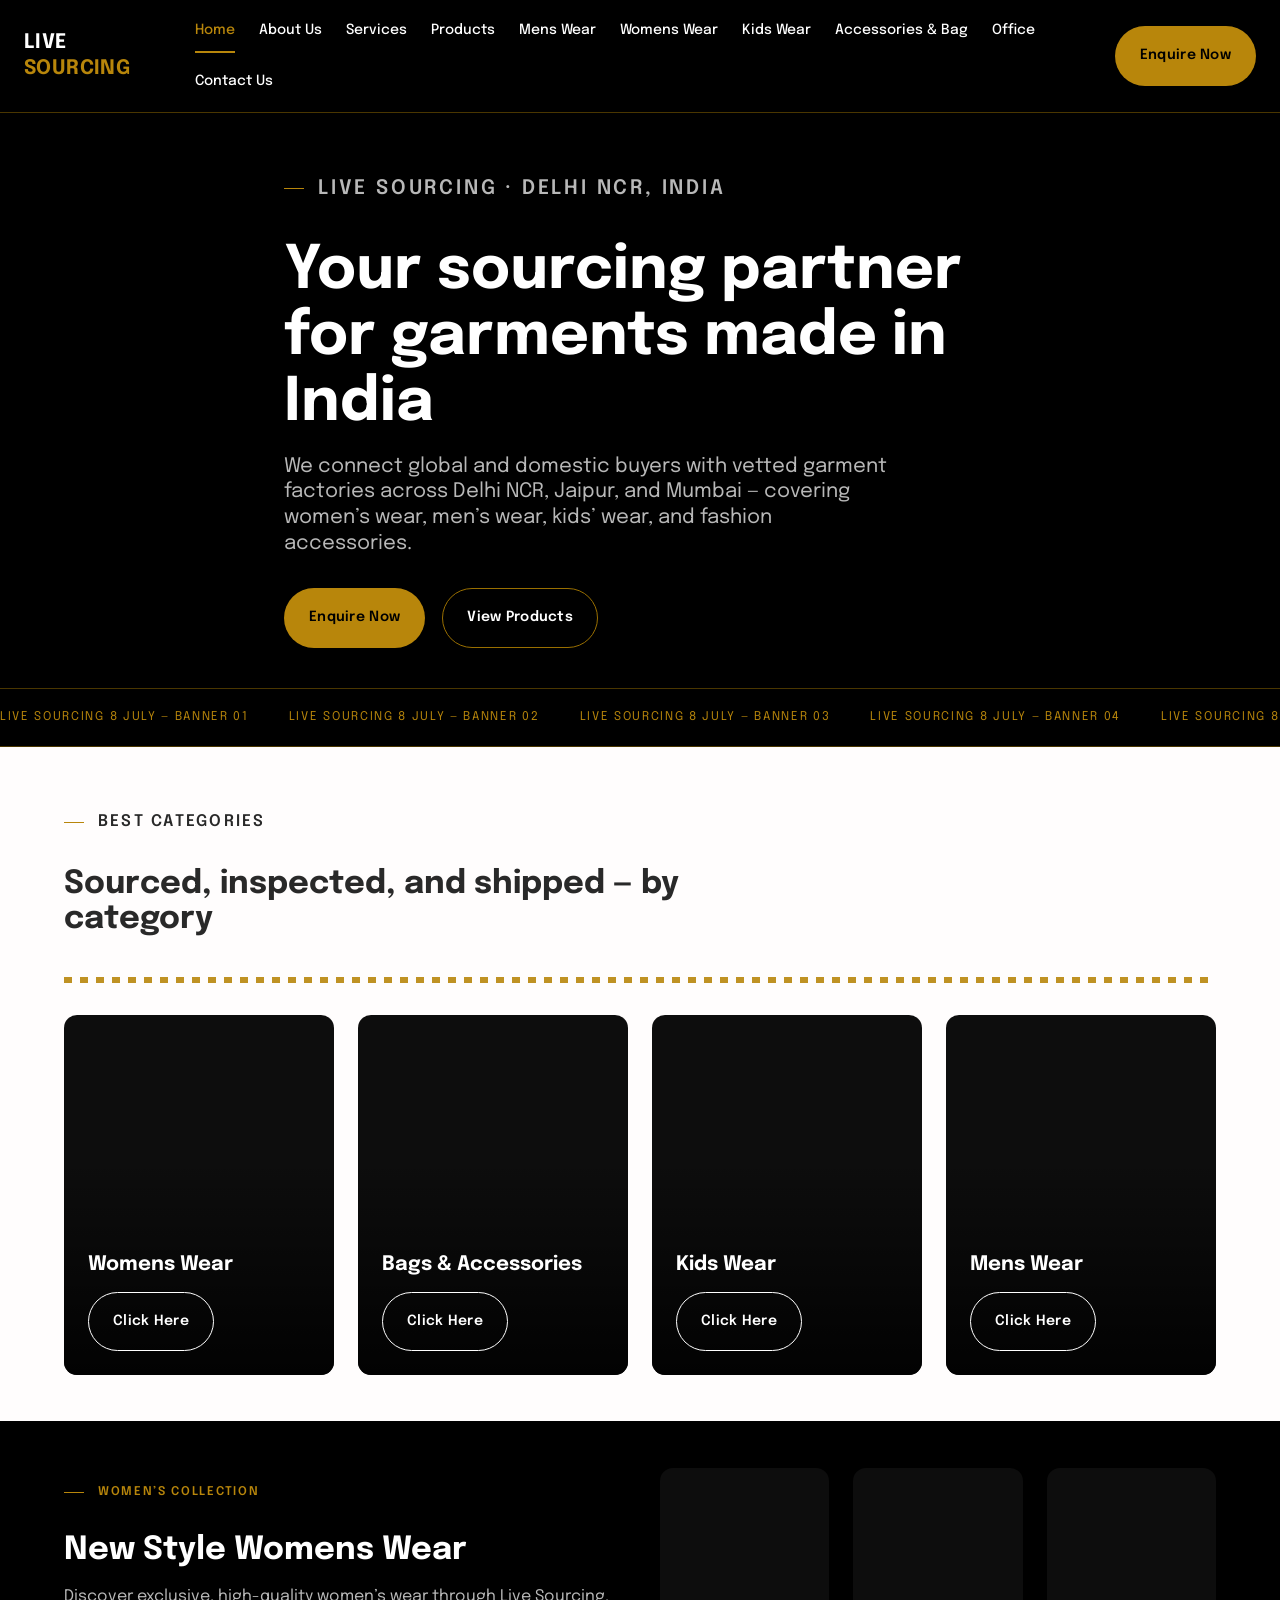
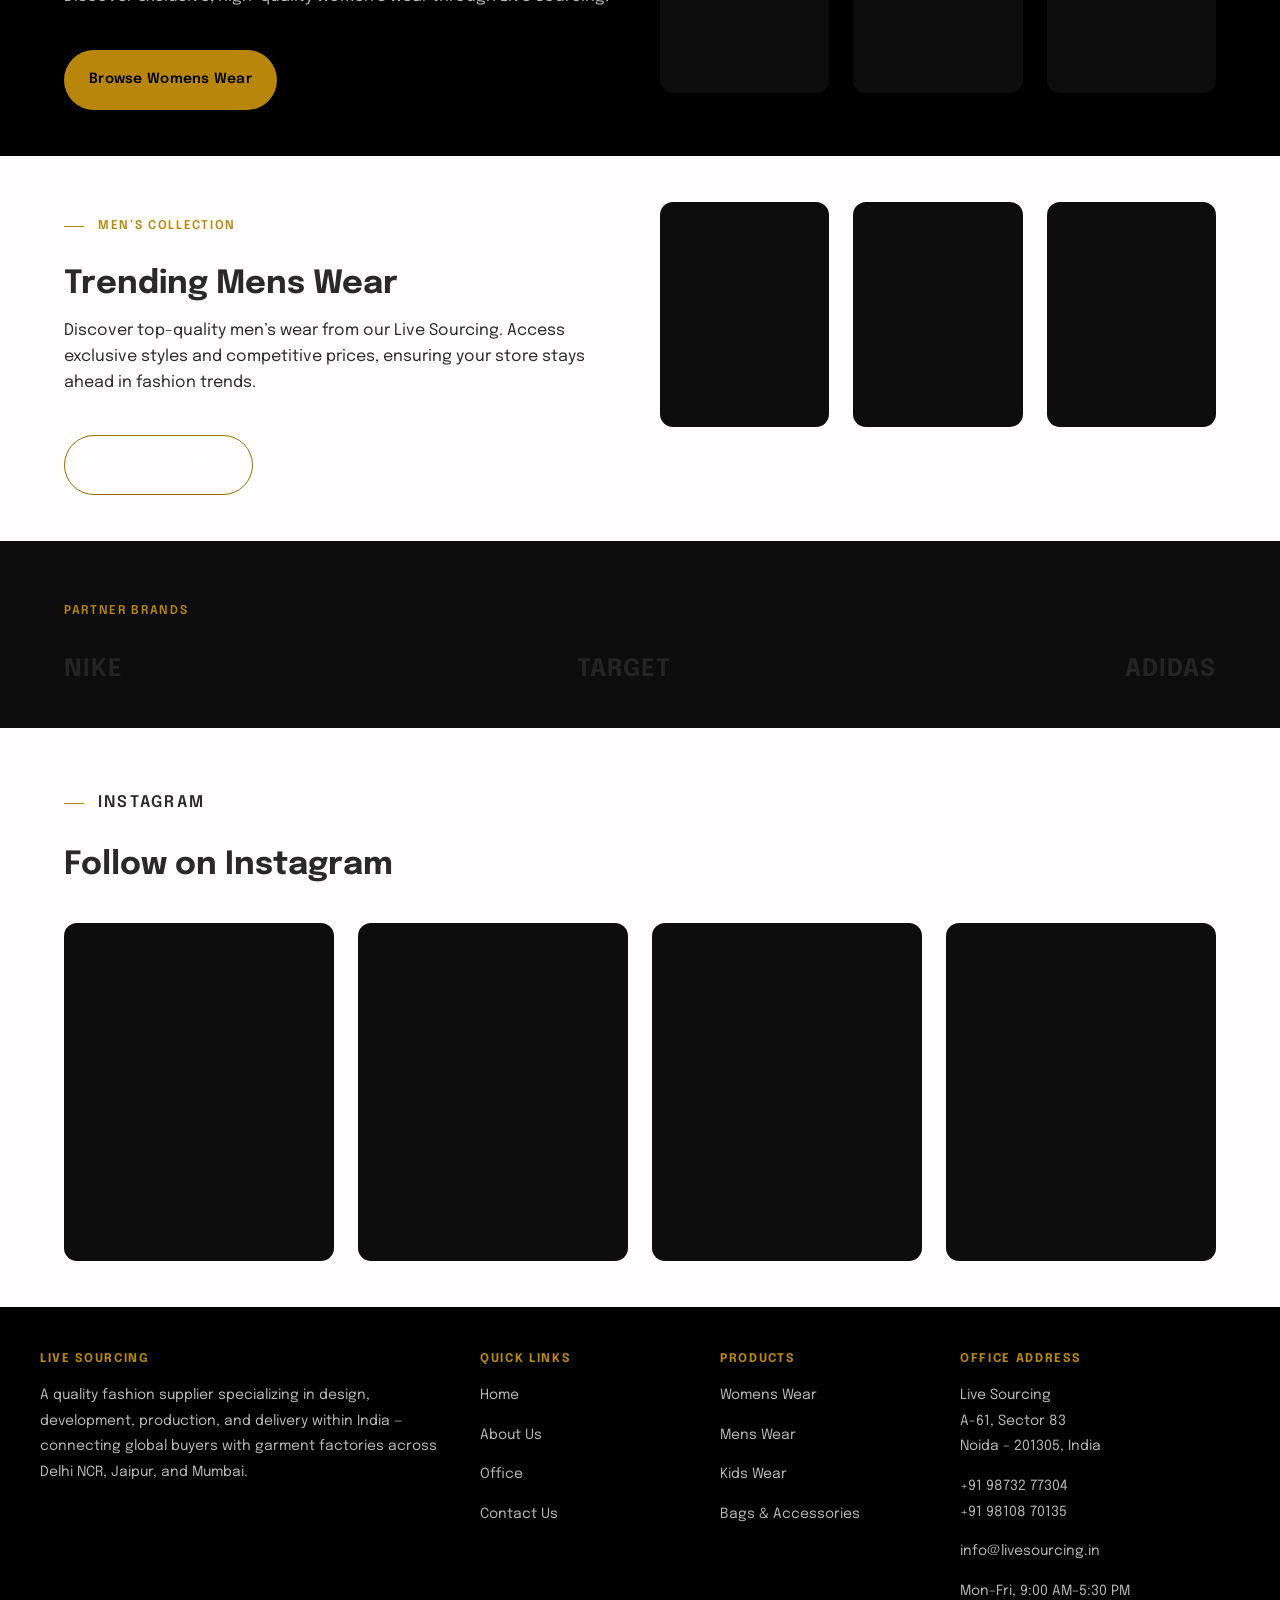
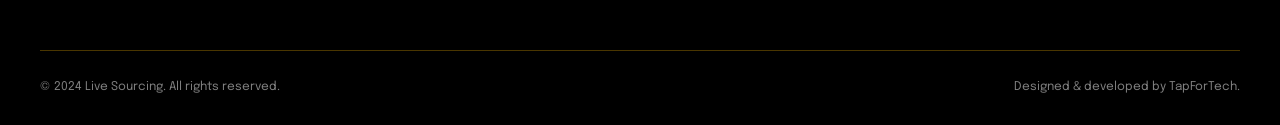
==== index.html @ c522961b "Add files via upload" ====
<!DOCTYPE html>
<html lang="en">
<head>
<meta charset="UTF-8">
<meta name="viewport" content="width=device-width, initial-scale=1.0">
<title>Home | Live Sourcing</title>
<meta name="description" content="Live Sourcing is a Delhi NCR-based garment and fashion accessories supplier offering end-to-end sourcing, manufacturing, and quality inspection across India.">
<link rel="preconnect" href="https://fonts.googleapis.com">
<link href="https://fonts.googleapis.com/css2?family=Epilogue:wght@400;500;600;700&display=swap" rel="stylesheet">
<link rel="stylesheet" href="styles.css">
</head>
<body>
  <a class="skip-link" href="#main">Skip to content</a>
  <header class="site-header">
    <div class="site-header__bar">
      <a class="brand" href="index.html">LIVE<span> SOURCING</span></a>
      <button class="nav-toggle" type="button" aria-expanded="false" aria-controls="primary-nav">Menu ☰</button>
      <nav class="primary-nav" id="primary-nav" aria-label="Primary">
        <ul class="primary-nav__list">
          <li><a class="primary-nav__link" href="index.html" aria-current="page">Home</a></li>
          <li><a class="primary-nav__link" href="about.html">About Us</a></li>
          <li><a class="primary-nav__link" href="services.html">Services</a></li>
          <li><a class="primary-nav__link" href="products.html">Products</a></li>
          <li><a class="primary-nav__link" href="mens.html">Mens Wear</a></li>
          <li><a class="primary-nav__link" href="womens.html">Womens Wear</a></li>
          <li><a class="primary-nav__link" href="kids.html">Kids Wear</a></li>
          <li><a class="primary-nav__link" href="accessories.html">Accessories &amp; Bag</a></li>
          <li><a class="primary-nav__link" href="office.html">Office</a></li>
          <li><a class="primary-nav__link" href="contact.html">Contact Us</a></li>
        </ul>
      </nav>
      <a class="btn btn--primary header-cta" href="contact.html">Enquire Now</a>
    </div>
  </header>

<main id="main">

  <section class="hero">
    <div class="container hero__inner">
      <p class="eyebrow">Live Sourcing &middot; Delhi NCR, India</p>
      <h1>Your sourcing partner for garments made in India</h1>
      <p>We connect global and domestic buyers with vetted garment factories across Delhi&nbsp;NCR, Jaipur, and Mumbai &mdash; covering women&rsquo;s wear, men&rsquo;s wear, kids&rsquo; wear, and fashion accessories.</p>
      <div class="hero__actions">
        <a class="btn btn--primary" href="contact.html">Enquire Now</a>
        <a class="btn btn--secondary" href="products.html">View Products</a>
      </div>
    </div>
    <div class="hero__ticker" aria-hidden="true">
      <div class="hero__ticker-track">
        <span>Live Sourcing 8 July &mdash; Banner 01</span>
        <span>Live Sourcing 8 July &mdash; Banner 02</span>
        <span>Live Sourcing 8 July &mdash; Banner 03</span>
        <span>Live Sourcing 8 July &mdash; Banner 04</span>
        <span>Live Sourcing 8 July &mdash; Banner 05</span>
        <span>Live Sourcing &mdash; Banner 06</span>
        <span>Live Sourcing &mdash; Banner 07</span>
        <span>Live Sourcing 8 July &mdash; Banner 01</span>
        <span>Live Sourcing 8 July &mdash; Banner 02</span>
        <span>Live Sourcing 8 July &mdash; Banner 03</span>
      </div>
    </div>
  </section>

  <section class="section">
    <div class="container">
      <div class="section-head">
        <p class="eyebrow">Best Categories</p>
        <h2>Sourced, inspected, and shipped &mdash; by category</h2>
      </div>
      <div class="selvage" aria-hidden="true"></div>
      <div class="grid" style="margin-top: var(--space-5);">
        <div class="tile"><div class="tile__content"><h3>Womens Wear</h3><a class="btn btn--secondary" style="border-color:var(--color-border-strong);color:var(--color-text-primary);" href="womens.html">Click Here</a></div></div>
        <div class="tile"><div class="tile__content"><h3>Bags &amp; Accessories</h3><a class="btn btn--secondary" style="border-color:var(--color-border-strong);color:var(--color-text-primary);" href="accessories.html">Click Here</a></div></div>
        <div class="tile"><div class="tile__content"><h3>Kids Wear</h3><a class="btn btn--secondary" style="border-color:var(--color-border-strong);color:var(--color-text-primary);" href="kids.html">Click Here</a></div></div>
        <div class="tile"><div class="tile__content"><h3>Mens Wear</h3><a class="btn btn--secondary" style="border-color:var(--color-border-strong);color:var(--color-text-primary);" href="mens.html">Click Here</a></div></div>
      </div>
    </div>
  </section>

  <section class="section section--dark">
    <div class="container">
      <div class="grid--2" style="display:grid;gap:var(--space-6);">
        <div>
          <p class="eyebrow">Women&rsquo;s Collection</p>
          <h2 style="font-size:var(--font-size-2xl);margin-top:var(--space-2);">New Style Womens Wear</h2>
          <p style="margin-top:var(--space-2);color:rgba(255,255,255,0.72);">Discover exclusive, high-quality women&rsquo;s wear through Live Sourcing.</p>
          <a class="btn btn--primary" style="margin-top:var(--space-4);" href="womens.html">Browse Womens Wear</a>
        </div>
        <div class="grid grid--3" style="grid-template-columns:repeat(3,1fr);">
          <div class="card__media" style="aspect-ratio:3/4;border-radius:var(--radius-xs);"></div>
          <div class="card__media" style="aspect-ratio:3/4;border-radius:var(--radius-xs);"></div>
          <div class="card__media" style="aspect-ratio:3/4;border-radius:var(--radius-xs);"></div>
        </div>
      </div>
    </div>
  </section>

  <section class="section">
    <div class="container">
      <div class="grid--2" style="display:grid;gap:var(--space-6);">
        <div class="grid grid--3" style="grid-template-columns:repeat(3,1fr);order:2;">
          <div class="card__media" style="aspect-ratio:3/4;border-radius:var(--radius-xs);background:var(--color-surface-sunken);"></div>
          <div class="card__media" style="aspect-ratio:3/4;border-radius:var(--radius-xs);background:var(--color-surface-sunken);"></div>
          <div class="card__media" style="aspect-ratio:3/4;border-radius:var(--radius-xs);background:var(--color-surface-sunken);"></div>
        </div>
        <div style="order:1;">
          <p class="eyebrow">Men&rsquo;s Collection</p>
          <h2 style="font-size:var(--font-size-2xl);margin-top:var(--space-2);">Trending Mens Wear</h2>
          <p style="margin-top:var(--space-2);color:var(--color-text-secondary);">Discover top-quality men&rsquo;s wear from our Live Sourcing. Access exclusive styles and competitive prices, ensuring your store stays ahead in fashion trends.</p>
          <a class="btn btn--secondary" style="margin-top:var(--space-4);" href="mens.html">Browse Mens Wear</a>
        </div>
      </div>
    </div>
  </section>

  <section class="section section--sunken">
    <div class="container">
      <p class="eyebrow" style="margin-bottom:var(--space-5);display:block;">Partner Brands</p>
      <div class="logo-strip">
        <span>NIKE</span>
        <span>TARGET</span>
        <span>ADIDAS</span>
      </div>
    </div>
  </section>

  <section class="section">
    <div class="container">
      <div class="section-head">
        <p class="eyebrow">Instagram</p>
        <h2>Follow on Instagram</h2>
      </div>
      <div class="grid">
        <div class="card__media" style="border-radius:var(--radius-xs);"></div>
        <div class="card__media" style="border-radius:var(--radius-xs);"></div>
        <div class="card__media" style="border-radius:var(--radius-xs);"></div>
        <div class="card__media" style="border-radius:var(--radius-xs);"></div>
      </div>
    </div>
  </section>

</main>
  <footer class="site-footer">
    <div class="container footer-grid">
      <div>
        <h4>Live Sourcing</h4>
        <p>A quality fashion supplier specializing in design, development, production, and delivery within India — connecting global buyers with garment factories across Delhi&nbsp;NCR, Jaipur, and Mumbai.</p>
      </div>
      <div>
        <h4>Quick Links</h4>
        <ul>
          <li><a href="index.html">Home</a></li>
          <li><a href="about.html">About Us</a></li>
          <li><a href="office.html">Office</a></li>
          <li><a href="contact.html">Contact Us</a></li>
        </ul>
      </div>
      <div>
        <h4>Products</h4>
        <ul>
          <li><a href="womens.html">Womens Wear</a></li>
          <li><a href="mens.html">Mens Wear</a></li>
          <li><a href="kids.html">Kids Wear</a></li>
          <li><a href="accessories.html">Bags &amp; Accessories</a></li>
        </ul>
      </div>
      <div>
        <h4>Office Address</h4>
        <p>Live Sourcing<br>A-61, Sector 83<br>Noida &ndash; 201305, India</p>
        <p><a href="tel:+919873277304">+91 98732 77304</a><br><a href="tel:+919810870135">+91 98108 70135</a></p>
        <p><a href="mailto:info@livesourcing.in">info@livesourcing.in</a></p>
        <p>Mon&ndash;Fri, 9:00 AM&ndash;5:30 PM</p>
      </div>
    </div>
    <div class="container footer-bottom">
      <span>&copy; 2024 Live Sourcing. All rights reserved.</span>
      <span>Designed &amp; developed by TapForTech.</span>
    </div>
  </footer>

<script src="script.js"></script>
</body>
</html>
---- styles.css ----
/* ==========================================================================
   LIVE SOURCING — Design Tokens
   Source: DESIGN.md — semantic tokens only, no raw hex in component rules
   ========================================================================== */
:root {
  /* --- Color: base tokens from DESIGN.md --- */
  --color-border-default: #996f00;
  --color-text-secondary: #292929;
  --color-border-strong: #ffffff;
  --color-text-inverse: #b8860b;
  --color-surface-base: #000000;
  --color-surface-raised: #fffdfd;

  /* --- Color: derived tokens (extended for full UI, same palette family) --- */
  --color-text-primary: #ffffff;         /* body text on dark surfaces */
  --color-text-on-raised: var(--color-text-secondary);
  --color-text-accent: var(--color-text-inverse); /* gold accent text */
  --color-surface-sunken: #0d0d0d;       /* recessed panels on black */
  --color-surface-overlay: rgba(0, 0, 0, 0.72);
  --color-border-muted: #4a3600;         /* low-emphasis gold-brown border */
  --color-focus-ring: var(--color-border-strong);
  --color-state-error: #ff6b5e;
  --color-state-error-surface: #2a0f0c;
  --color-state-disabled-text: #7a7a7a;
  --color-state-disabled-surface: #1c1c1c;

  /* --- Typography --- */
  --font-family-primary: "Epilogue", sans-serif;
  --font-size-xs: 12px;
  --font-size-sm: 14px;
  --font-size-md: 16px;
  --font-size-lg: 20px;
  --font-size-xl: 24px;
  --font-size-2xl: 32px;
  --font-size-3xl: 48px;
  --font-size-4xl: 60px;
  --font-weight-base: 400;
  --font-weight-medium: 500;
  --font-weight-semibold: 600;
  --font-weight-bold: 700;
  --line-height-base: 25.6px;
  --line-height-tight: 1.1;
  --letter-spacing-label: 0.14em;

  /* --- Spacing --- */
  --space-1: 14px;
  --space-2: 16px;
  --space-3: 17.2px;
  --space-4: 24px;
  --space-5: 32px;
  --space-6: 40px;
  --space-7: 46.08px;

  /* --- Radius / shadow / motion --- */
  --radius-xs: 13px;
  --radius-sm: 26px;
  --radius-md: 60px;
  --shadow-raised: 0 12px 32px rgba(0, 0, 0, 0.35);
  --motion-instant: 150ms;
  --motion-fast: 200ms;
  --motion-normal: 300ms;
  --motion-ease: cubic-bezier(0.4, 0, 0.2, 1);

  --container-max: 1200px;
}

/* ==========================================================================
   Base / Reset
   ========================================================================== */
*, *::before, *::after { box-sizing: border-box; }
html { scroll-behavior: smooth; }

body {
  margin: 0;
  font-family: var(--font-family-primary);
  font-size: var(--font-size-md);
  font-weight: var(--font-weight-base);
  line-height: var(--line-height-base);
  color: var(--color-text-on-raised);
  background: var(--color-surface-raised);
  -webkit-font-smoothing: antialiased;
}

img { max-width: 100%; display: block; }
a { color: inherit; text-decoration: none; }
ul { margin: 0; padding: 0; list-style: none; }
h1, h2, h3, h4 { margin: 0; line-height: var(--line-height-tight); font-weight: var(--font-weight-bold); }

/* Visible focus indicator — required, never suppressed */
a:focus-visible,
button:focus-visible,
input:focus-visible,
textarea:focus-visible,
select:focus-visible,
[tabindex]:focus-visible {
  outline: 3px solid var(--color-focus-ring);
  outline-offset: 3px;
  border-radius: var(--radius-xs);
}

.container {
  max-width: var(--container-max);
  margin: 0 auto;
  padding: 0 var(--space-4);
}

.visually-hidden {
  position: absolute;
  width: 1px; height: 1px;
  overflow: hidden;
  clip: rect(0 0 0 0);
  white-space: nowrap;
}

.skip-link {
  position: absolute;
  left: var(--space-2);
  top: -60px;
  background: var(--color-text-accent);
  color: var(--color-surface-base);
  padding: var(--space-2) var(--space-4);
  border-radius: var(--radius-xs);
  font-weight: var(--font-weight-semibold);
  z-index: 100;
  transition: top var(--motion-fast) var(--motion-ease);
}
.skip-link:focus { top: var(--space-2); }

/* Eyebrow / label — encodes "section kind", not decoration */
.eyebrow {
  display: inline-flex;
  align-items: center;
  gap: var(--space-1);
  font-size: var(--font-size-xs);
  font-weight: var(--font-weight-semibold);
  letter-spacing: var(--letter-spacing-label);
  text-transform: uppercase;
  color: var(--color-text-accent);
}
.eyebrow::before {
  content: "";
  width: 20px;
  height: 1px;
  background: var(--color-text-accent);
}

/* Selvage rule — signature motif: the finished double-line edge of woven
   fabric, used as a section divider throughout the site */
.selvage {
  height: 6px;
  background:
    repeating-linear-gradient(
      90deg,
      var(--color-text-accent) 0 8px,
      transparent 8px 16px
    );
  opacity: 0.9;
}
.selvage--muted {
  background:
    repeating-linear-gradient(
      90deg,
      var(--color-border-muted) 0 8px,
      transparent 8px 16px
    );
}

/* ==========================================================================
   Header / Navigation
   ========================================================================== */
.site-header {
  position: sticky;
  top: 0;
  z-index: 50;
  background: var(--color-surface-base);
  border-bottom: 1px solid var(--color-border-muted);
}
.site-header__bar {
  display: flex;
  align-items: center;
  justify-content: space-between;
  gap: var(--space-4);
  padding: var(--space-3) var(--space-4);
}
.brand {
  font-size: var(--font-size-lg);
  font-weight: var(--font-weight-bold);
  color: var(--color-text-primary);
  letter-spacing: 0.02em;
}
.brand span { color: var(--color-text-accent); }

.nav-toggle {
  display: none;
  background: transparent;
  border: 1px solid var(--color-border-muted);
  border-radius: var(--radius-xs);
  color: var(--color-text-primary);
  padding: var(--space-1) var(--space-2);
  font-size: var(--font-size-md);
  cursor: pointer;
}
.nav-toggle:hover { border-color: var(--color-text-accent); }

.primary-nav__list {
  display: flex;
  align-items: center;
  gap: var(--space-4);
  flex-wrap: wrap;
}
.primary-nav__link {
  font-size: var(--font-size-sm);
  font-weight: var(--font-weight-medium);
  color: var(--color-text-primary);
  padding: var(--space-1) 0;
  border-bottom: 2px solid transparent;
  transition: color var(--motion-fast) var(--motion-ease),
              border-color var(--motion-fast) var(--motion-ease);
}
.primary-nav__link:hover { color: var(--color-text-accent); }
.primary-nav__link[aria-current="page"] {
  color: var(--color-text-accent);
  border-bottom-color: var(--color-text-accent);
}

.header-cta {
  flex-shrink: 0;
}

@media (max-width: 860px) {
  .nav-toggle { display: inline-flex; align-items: center; gap: var(--space-1); }
  .primary-nav {
    position: absolute;
    left: 0; right: 0; top: 100%;
    background: var(--color-surface-base);
    border-bottom: 1px solid var(--color-border-muted);
    max-height: 0;
    overflow: hidden;
    transition: max-height var(--motion-normal) var(--motion-ease);
  }
  .primary-nav.is-open { max-height: 480px; }
  .primary-nav__list {
    flex-direction: column;
    align-items: flex-start;
    gap: 0;
    padding: var(--space-2) var(--space-4) var(--space-4);
  }
  .primary-nav__link { display: block; width: 100%; padding: var(--space-2) 0; }
  .header-cta { display: none; }
}

/* ==========================================================================
   Buttons — default, hover, focus-visible, active, disabled, loading
   ========================================================================== */
.btn {
  display: inline-flex;
  align-items: center;
  justify-content: center;
  gap: var(--space-1);
  font-family: inherit;
  font-size: var(--font-size-sm);
  font-weight: var(--font-weight-semibold);
  letter-spacing: 0.02em;
  padding: var(--space-2) var(--space-4);
  border-radius: var(--radius-md);
  border: 1px solid transparent;
  cursor: pointer;
  transition: background-color var(--motion-fast) var(--motion-ease),
              color var(--motion-fast) var(--motion-ease),
              border-color var(--motion-fast) var(--motion-ease),
              transform var(--motion-instant) var(--motion-ease);
  min-height: 44px; /* touch target */
}
.btn:active { transform: scale(0.97); }

.btn--primary {
  background: var(--color-text-accent);
  color: var(--color-surface-base);
}
.btn--primary:hover { background: #cf9a1f; }
.btn--primary:disabled,
.btn--primary[aria-disabled="true"] {
  background: var(--color-state-disabled-surface);
  color: var(--color-state-disabled-text);
  cursor: not-allowed;
}

.btn--secondary {
  background: transparent;
  color: var(--color-text-primary);
  border-color: var(--color-border-default);
}
.btn--secondary:hover { border-color: var(--color-text-accent); color: var(--color-text-accent); }
.btn--secondary:disabled,
.btn--secondary[aria-disabled="true"] {
  color: var(--color-state-disabled-text);
  border-color: var(--color-state-disabled-surface);
  cursor: not-allowed;
}

.btn--on-light { color: var(--color-surface-base); border-color: var(--color-border-default); }
.btn--on-light:hover { background: var(--color-surface-base); color: var(--color-text-accent); }

.btn--loading { position: relative; color: transparent !important; }
.btn--loading::after {
  content: "";
  position: absolute;
  width: 16px; height: 16px;
  border: 2px solid currentColor;
  border-top-color: transparent;
  border-radius: 50%;
  animation: spin 700ms linear infinite;
  color: var(--color-surface-base);
}
@keyframes spin { to { transform: rotate(360deg); } }

/* ==========================================================================
   Cards
   ========================================================================== */
.card {
  background: var(--color-surface-raised);
  border: 1px solid rgba(153, 111, 0, 0.18);
  border-radius: var(--radius-xs);
  overflow: hidden;
  transition: transform var(--motion-normal) var(--motion-ease),
              box-shadow var(--motion-normal) var(--motion-ease),
              border-color var(--motion-fast) var(--motion-ease);
}
.card:hover { transform: translateY(-4px); box-shadow: var(--shadow-raised); border-color: var(--color-border-default); }
.card:focus-within { border-color: var(--color-text-accent); }
.card__media { aspect-ratio: 4 / 5; background: var(--color-surface-sunken); position: relative; overflow: hidden; }
.card__media img { width: 100%; height: 100%; object-fit: cover; }
.card__body { padding: var(--space-3) var(--space-4) var(--space-4); }
.card__title { font-size: var(--font-size-lg); margin-bottom: var(--space-1); }
.card__desc { font-size: var(--font-size-sm); color: var(--color-text-secondary); margin-bottom: var(--space-3); }
.card__link {
  font-size: var(--font-size-sm);
  font-weight: var(--font-weight-semibold);
  color: var(--color-border-default);
  display: inline-flex;
  align-items: center;
  gap: 6px;
}
.card:hover .card__link { color: var(--color-text-inverse); }
.card__link::after { content: "→"; transition: transform var(--motion-fast) var(--motion-ease); }
.card:hover .card__link::after { transform: translateX(3px); }

/* ==========================================================================
   Layout sections
   ========================================================================== */
.section { padding: var(--space-7) 0; }
.section--dark { background: var(--color-surface-base); color: var(--color-text-primary); }
.section--sunken { background: var(--color-surface-sunken); color: var(--color-text-primary); }
.section-head { max-width: 640px; margin-bottom: var(--space-6); }
.section-head h2 { font-size: var(--font-size-2xl); margin-top: var(--space-2); }
.section--dark .section-head p,
.section--sunken .section-head p { color: rgba(255,255,255,0.7); }
.section-head p { margin-top: var(--space-2); color: var(--color-text-secondary); font-size: var(--font-size-md); }

.grid {
  display: grid;
  gap: var(--space-4);
  grid-template-columns: repeat(4, 1fr);
}
@media (max-width: 960px) { .grid { grid-template-columns: repeat(2, 1fr); } }
@media (max-width: 560px) { .grid { grid-template-columns: 1fr; } }

.grid--3 { grid-template-columns: repeat(3, 1fr); }
@media (max-width: 960px) { .grid--3 { grid-template-columns: repeat(2, 1fr); } }
@media (max-width: 560px) { .grid--3 { grid-template-columns: 1fr; } }

.grid--2 { grid-template-columns: repeat(2, 1fr); }
@media (max-width: 720px) { .grid--2 { grid-template-columns: 1fr; } }

/* ==========================================================================
   Hero
   ========================================================================== */
.hero {
  position: relative;
  background: var(--color-surface-base);
  color: var(--color-text-primary);
  overflow: hidden;
}
.hero__inner {
  padding: var(--space-7) var(--space-4) var(--space-6);
  max-width: 760px;
}
.hero h1 {
  font-size: var(--font-size-4xl);
  margin-top: var(--space-3);
}
@media (max-width: 720px) { .hero h1 { font-size: var(--font-size-3xl); } }
.hero p {
  font-size: var(--font-size-lg);
  color: rgba(255,255,255,0.72);
  margin-top: var(--space-3);
  max-width: 56ch;
}
.hero__actions { display: flex; gap: var(--space-3); margin-top: var(--space-5); flex-wrap: wrap; }

.hero__ticker {
  border-top: 1px solid var(--color-border-muted);
  border-bottom: 1px solid var(--color-border-muted);
  overflow: hidden;
  white-space: nowrap;
}
.hero__ticker-track {
  display: inline-flex;
  gap: var(--space-6);
  padding: var(--space-2) 0;
  animation: ticker 22s linear infinite;
  font-size: var(--font-size-xs);
  letter-spacing: var(--letter-spacing-label);
  text-transform: uppercase;
  color: var(--color-text-accent);
}
@keyframes ticker { from { transform: translateX(0); } to { transform: translateX(-50%); } }
@media (prefers-reduced-motion: reduce) {
  .hero__ticker-track { animation: none; }
  .card, .btn, .primary-nav__link, .selvage { transition: none; }
}

/* ==========================================================================
   Stats strip
   ========================================================================== */
.stats { display: flex; flex-wrap: wrap; gap: var(--space-6); }
.stat__value { font-size: var(--font-size-2xl); font-weight: var(--font-weight-bold); color: var(--color-text-accent); }
.stat__label { font-size: var(--font-size-xs); letter-spacing: var(--letter-spacing-label); text-transform: uppercase; color: var(--color-text-secondary); margin-top: 4px; }
.section--dark .stat__label, .section--sunken .stat__label { color: rgba(255,255,255,0.6); }

/* ==========================================================================
   Category tiles (Best Categories)
   ========================================================================== */
.tile {
  position: relative;
  border-radius: var(--radius-xs);
  overflow: hidden;
  background: var(--color-surface-sunken);
  aspect-ratio: 3 / 4;
  display: flex;
  align-items: flex-end;
  color: var(--color-text-primary);
}
.tile::before {
  content: "";
  position: absolute; inset: 0;
  background: linear-gradient(180deg, transparent 40%, rgba(0,0,0,0.85) 100%);
}
.tile__content { position: relative; padding: var(--space-4); width: 100%; }
.tile__content h3 { font-size: var(--font-size-lg); }
.tile__content .btn { margin-top: var(--space-2); }

/* ==========================================================================
   Logo strip (Partner Brands)
   ========================================================================== */
.logo-strip {
  display: flex;
  flex-wrap: wrap;
  align-items: center;
  justify-content: space-between;
  gap: var(--space-5);
  opacity: 0.85;
}
.logo-strip span {
  font-size: var(--font-size-xl);
  font-weight: var(--font-weight-bold);
  letter-spacing: 0.04em;
  color: var(--color-text-secondary);
}

/* ==========================================================================
   Forms — default, hover, focus-visible, active, disabled, error
   ========================================================================== */
.field { margin-bottom: var(--space-4); }
.field label {
  display: block;
  font-size: var(--font-size-sm);
  font-weight: var(--font-weight-semibold);
  margin-bottom: 6px;
}
.field .hint { font-size: var(--font-size-xs); color: var(--color-text-secondary); margin-top: 4px; }
.field input,
.field textarea,
.field select {
  width: 100%;
  font-family: inherit;
  font-size: var(--font-size-md);
  padding: var(--space-2) var(--space-3);
  border-radius: var(--radius-xs);
  border: 1px solid var(--color-border-default);
  background: var(--color-surface-raised);
  color: var(--color-text-secondary);
  transition: border-color var(--motion-fast) var(--motion-ease);
}
.field input:hover, .field textarea:hover, .field select:hover { border-color: var(--color-text-inverse); }
.field input:disabled, .field textarea:disabled {
  background: var(--color-state-disabled-surface);
  color: var(--color-state-disabled-text);
  border-color: var(--color-state-disabled-surface);
  cursor: not-allowed;
}
.field.has-error input, .field.has-error textarea {
  border-color: var(--color-state-error);
  background: var(--color-state-error-surface);
}
.field .error-msg {
  display: none;
  color: var(--color-state-error);
  font-size: var(--font-size-xs);
  margin-top: 6px;
}
.field.has-error .error-msg { display: block; }

/* ==========================================================================
   Footer
   ========================================================================== */
.site-footer { background: var(--color-surface-base); color: var(--color-text-primary); }
.footer-grid {
  display: grid;
  grid-template-columns: 2fr 1fr 1fr 1.4fr;
  gap: var(--space-6);
  padding: var(--space-7) 0 var(--space-5);
}
@media (max-width: 860px) { .footer-grid { grid-template-columns: 1fr 1fr; } }
@media (max-width: 560px) { .footer-grid { grid-template-columns: 1fr; } }
.footer-grid h4 {
  font-size: var(--font-size-xs);
  letter-spacing: var(--letter-spacing-label);
  text-transform: uppercase;
  color: var(--color-text-accent);
  margin-bottom: var(--space-3);
}
.footer-grid p, .footer-grid li { font-size: var(--font-size-sm); color: rgba(255,255,255,0.72); margin-bottom: var(--space-1); }
.footer-grid a:hover { color: var(--color-text-accent); }
.footer-bottom {
  border-top: 1px solid var(--color-border-muted);
  padding: var(--space-4) 0;
  display: flex;
  justify-content: space-between;
  flex-wrap: wrap;
  gap: var(--space-2);
  font-size: var(--font-size-xs);
  color: rgba(255,255,255,0.5);
}

/* ==========================================================================
   Breadcrumb / page intro (used on inner pages)
   ========================================================================== */
.page-intro { background: var(--color-surface-base); color: var(--color-text-primary); padding: var(--space-6) 0 var(--space-5); }
.breadcrumb { font-size: var(--font-size-xs); color: rgba(255,255,255,0.6); margin-bottom: var(--space-2); }
.breadcrumb a:hover { color: var(--color-text-accent); }
.page-intro h1 { font-size: var(--font-size-3xl); }
.page-intro p { color: rgba(255,255,255,0.72); margin-top: var(--space-2); max-width: 60ch; }

/* Empty state */
.empty-state { text-align: center; padding: var(--space-7) var(--space-4); color: var(--color-text-secondary); }
.empty-state h3 { font-size: var(--font-size-lg); margin-bottom: var(--space-2); color: var(--color-text-on-raised); }
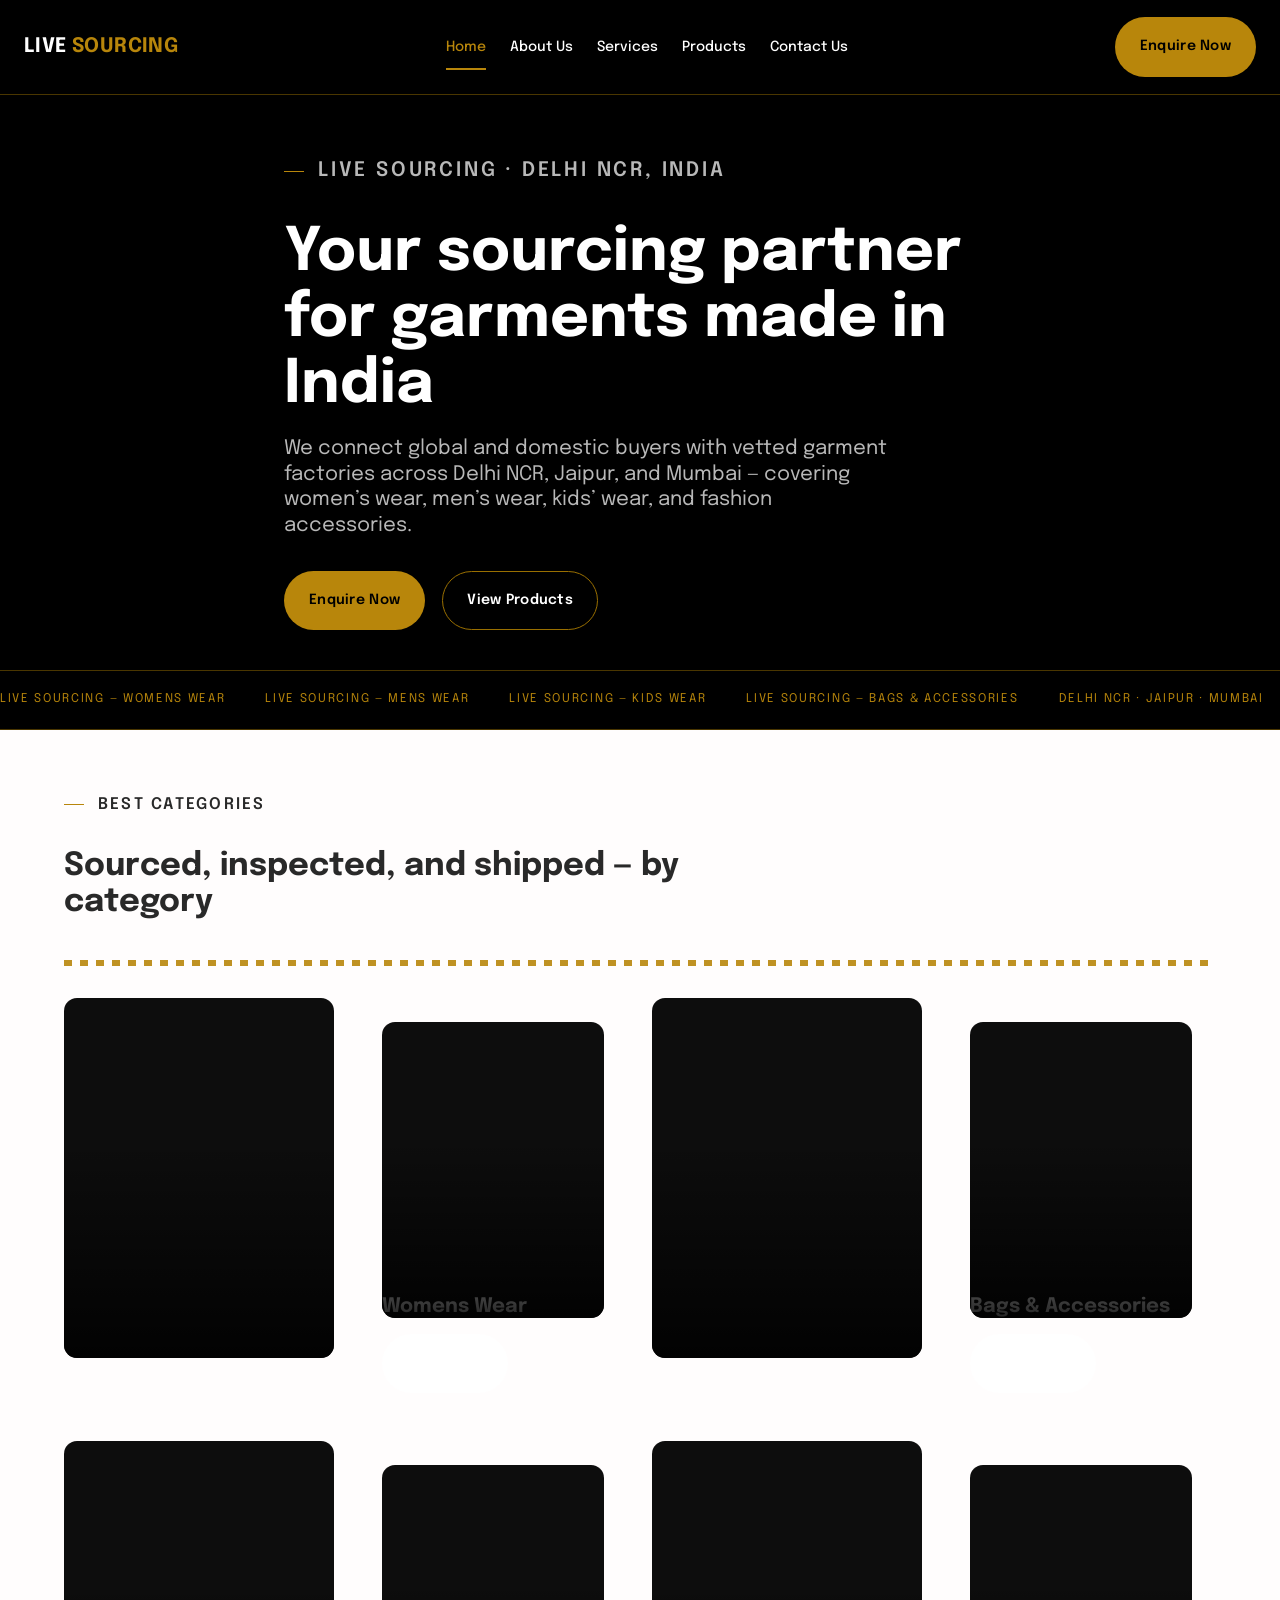
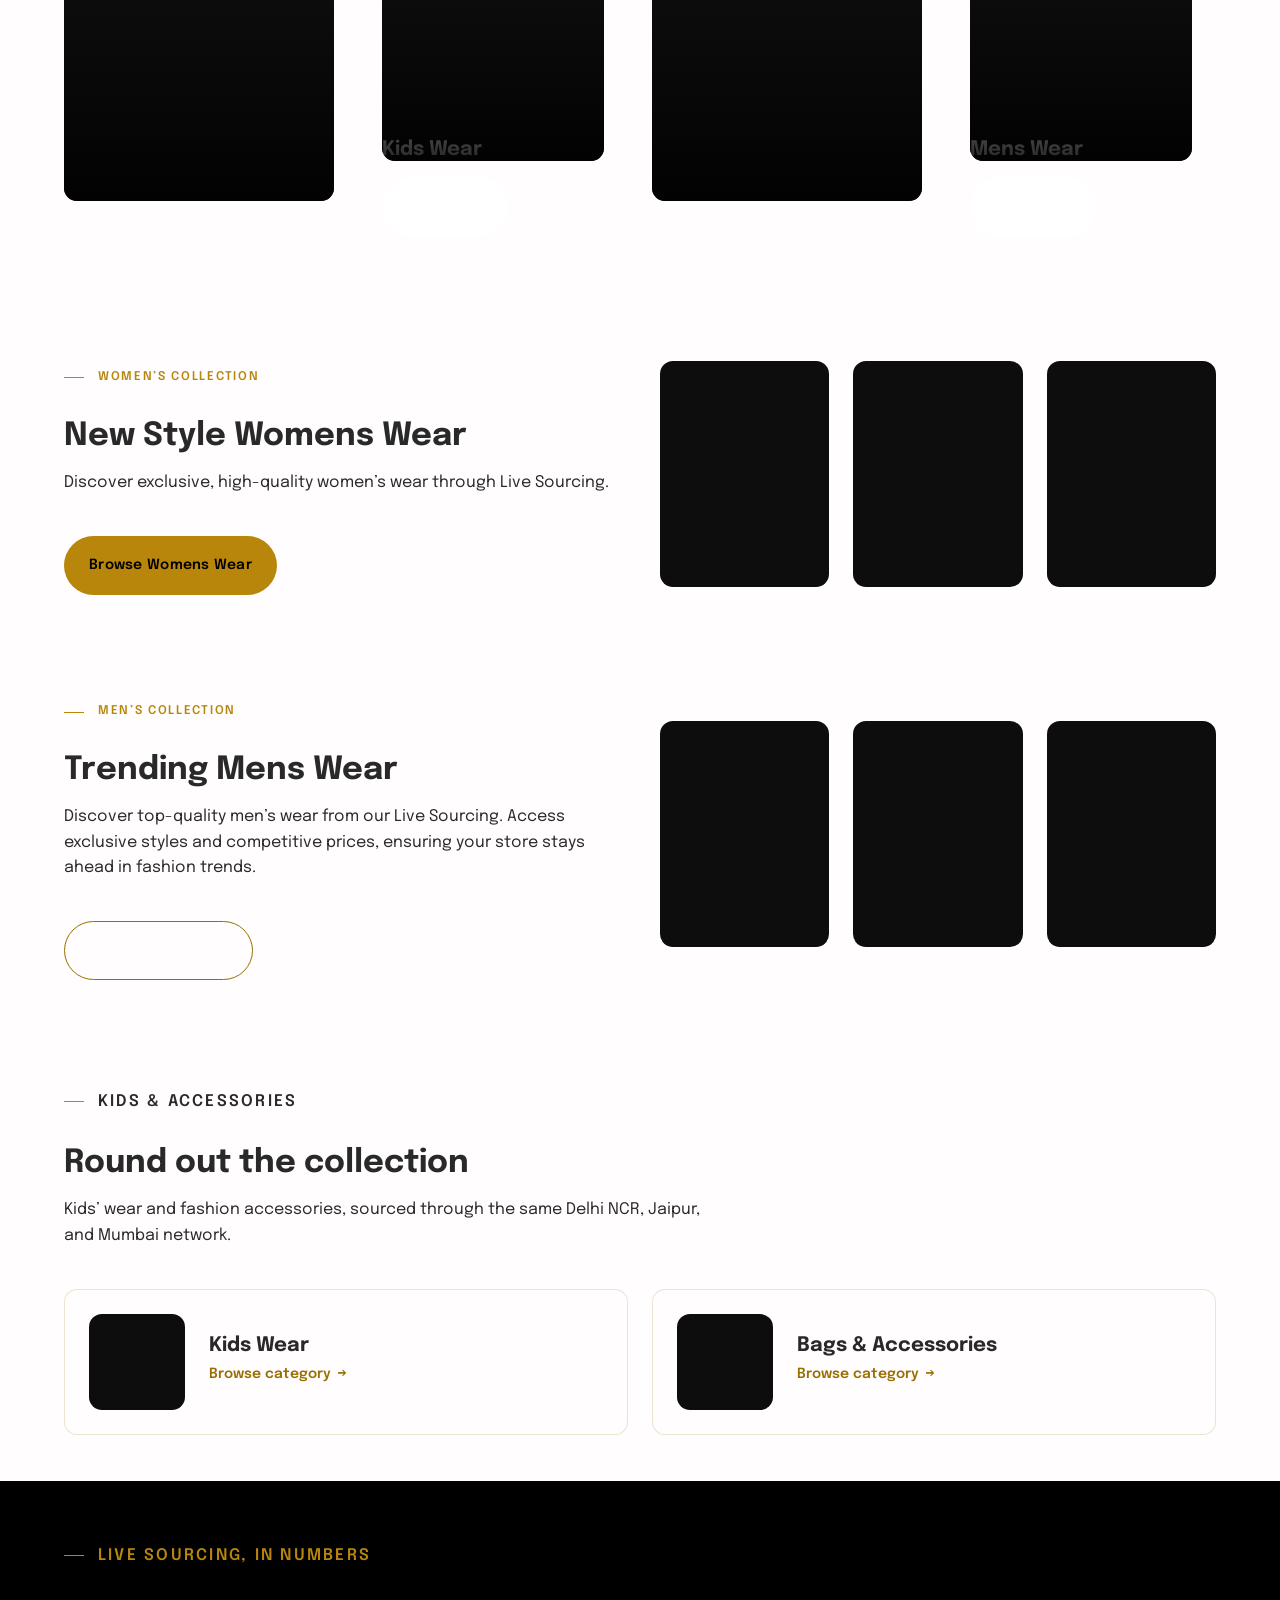
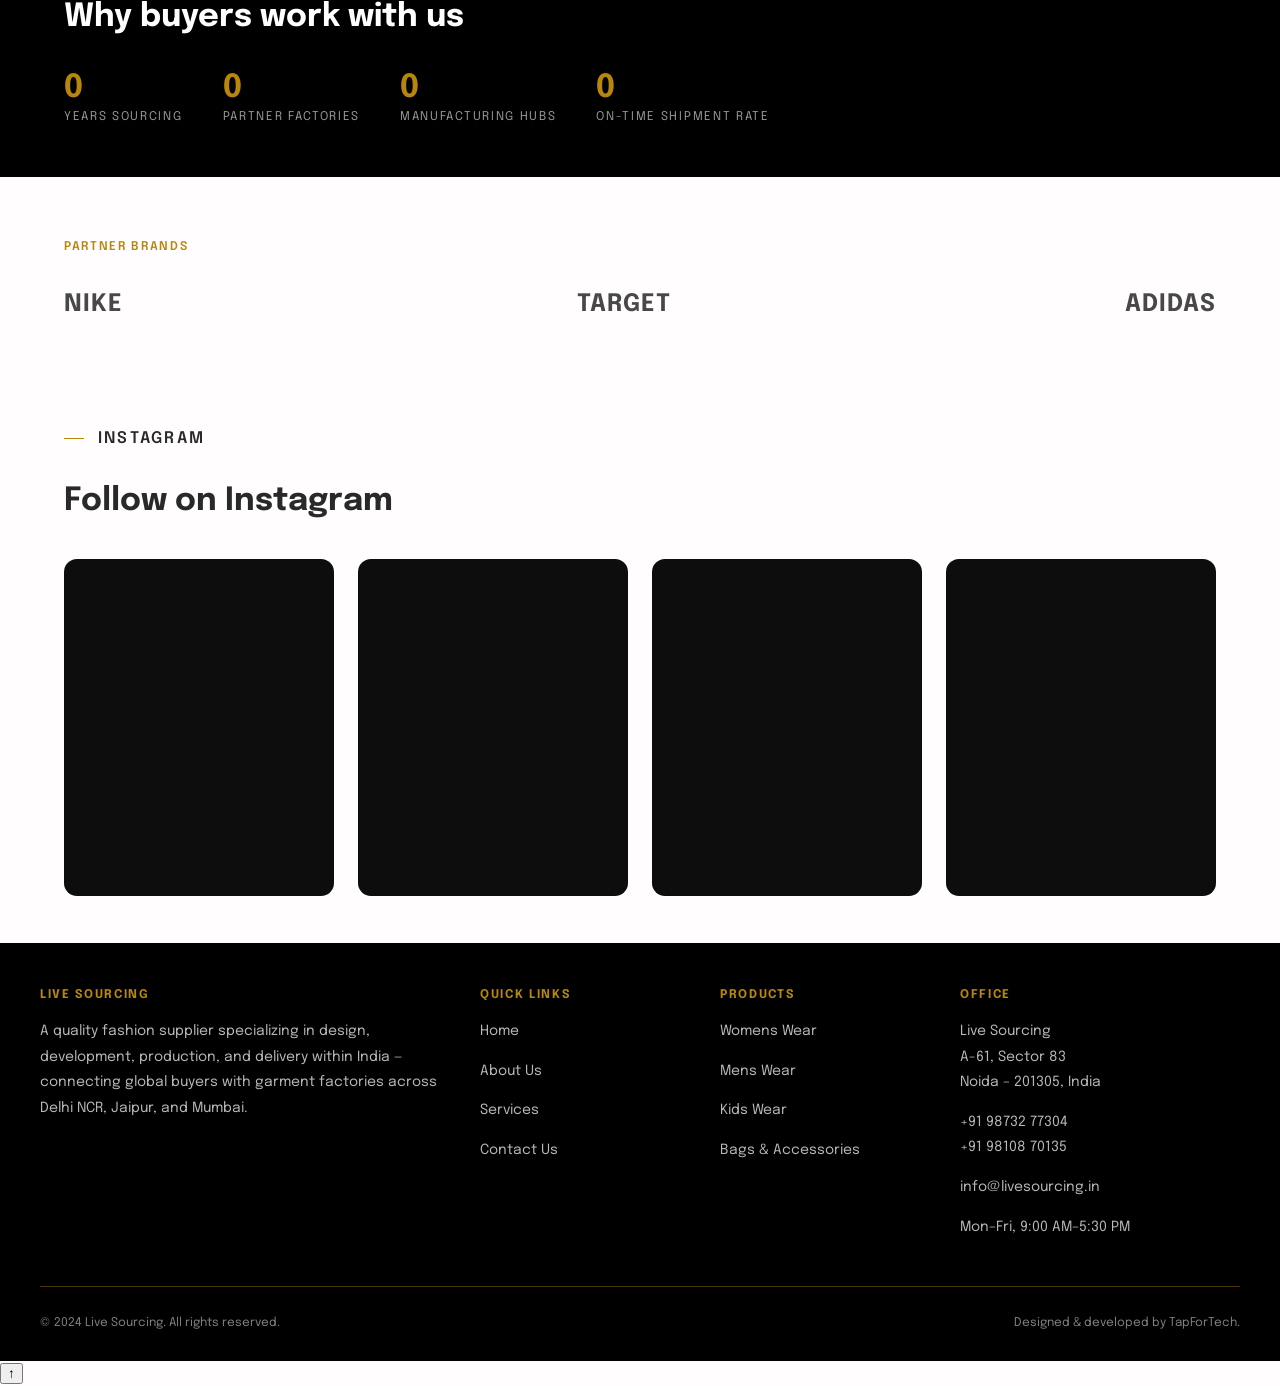
==== commit d6074109: "index.html" ====
--- a/index.html
+++ b/index.html
@@ -21,11 +21,6 @@
           <li><a class="primary-nav__link" href="about.html">About Us</a></li>
           <li><a class="primary-nav__link" href="services.html">Services</a></li>
           <li><a class="primary-nav__link" href="products.html">Products</a></li>
-          <li><a class="primary-nav__link" href="mens.html">Mens Wear</a></li>
-          <li><a class="primary-nav__link" href="womens.html">Womens Wear</a></li>
-          <li><a class="primary-nav__link" href="kids.html">Kids Wear</a></li>
-          <li><a class="primary-nav__link" href="accessories.html">Accessories &amp; Bag</a></li>
-          <li><a class="primary-nav__link" href="office.html">Office</a></li>
           <li><a class="primary-nav__link" href="contact.html">Contact Us</a></li>
         </ul>
       </nav>
@@ -36,6 +31,7 @@
 <main id="main">
 
   <section class="hero">
+    <div class="hero__motif" aria-hidden="true"></div>
     <div class="container hero__inner">
       <p class="eyebrow">Live Sourcing &middot; Delhi NCR, India</p>
       <h1>Your sourcing partner for garments made in India</h1>
@@ -47,44 +43,44 @@
     </div>
     <div class="hero__ticker" aria-hidden="true">
       <div class="hero__ticker-track">
-        <span>Live Sourcing 8 July &mdash; Banner 01</span>
-        <span>Live Sourcing 8 July &mdash; Banner 02</span>
-        <span>Live Sourcing 8 July &mdash; Banner 03</span>
-        <span>Live Sourcing 8 July &mdash; Banner 04</span>
-        <span>Live Sourcing 8 July &mdash; Banner 05</span>
-        <span>Live Sourcing &mdash; Banner 06</span>
-        <span>Live Sourcing &mdash; Banner 07</span>
-        <span>Live Sourcing 8 July &mdash; Banner 01</span>
-        <span>Live Sourcing 8 July &mdash; Banner 02</span>
-        <span>Live Sourcing 8 July &mdash; Banner 03</span>
-      </div>
-    </div>
-  </section>
-
-  <section class="section">
+        <span>Live Sourcing &mdash; Womens Wear</span>
+        <span>Live Sourcing &mdash; Mens Wear</span>
+        <span>Live Sourcing &mdash; Kids Wear</span>
+        <span>Live Sourcing &mdash; Bags &amp; Accessories</span>
+        <span>Delhi NCR &middot; Jaipur &middot; Mumbai</span>
+        <span>Live Sourcing &mdash; Womens Wear</span>
+        <span>Live Sourcing &mdash; Mens Wear</span>
+        <span>Live Sourcing &mdash; Kids Wear</span>
+        <span>Live Sourcing &mdash; Bags &amp; Accessories</span>
+        <span>Delhi NCR &middot; Jaipur &middot; Mumbai</span>
+      </div>
+    </div>
+  </section>
+
+  <section class="section" data-reveal>
     <div class="container">
       <div class="section-head">
         <p class="eyebrow">Best Categories</p>
         <h2>Sourced, inspected, and shipped &mdash; by category</h2>
       </div>
-      <div class="selvage" aria-hidden="true"></div>
-      <div class="grid" style="margin-top: var(--space-5);">
-        <div class="tile"><div class="tile__content"><h3>Womens Wear</h3><a class="btn btn--secondary" style="border-color:var(--color-border-strong);color:var(--color-text-primary);" href="womens.html">Click Here</a></div></div>
-        <div class="tile"><div class="tile__content"><h3>Bags &amp; Accessories</h3><a class="btn btn--secondary" style="border-color:var(--color-border-strong);color:var(--color-text-primary);" href="accessories.html">Click Here</a></div></div>
-        <div class="tile"><div class="tile__content"><h3>Kids Wear</h3><a class="btn btn--secondary" style="border-color:var(--color-border-strong);color:var(--color-text-primary);" href="kids.html">Click Here</a></div></div>
-        <div class="tile"><div class="tile__content"><h3>Mens Wear</h3><a class="btn btn--secondary" style="border-color:var(--color-border-strong);color:var(--color-text-primary);" href="mens.html">Click Here</a></div></div>
-      </div>
-    </div>
-  </section>
-
-  <section class="section section--dark">
-    <div class="container">
-      <div class="grid--2" style="display:grid;gap:var(--space-6);">
+      <div class="selvage" aria-hidden="true" style="margin-bottom: var(--space-5);"></div>
+      <div class="grid">
+        <a class="tile" href="products.html#womens"><div class="tile__content"><h3>Womens Wear</h3><a class="btn btn--on-dark" href="products.html#womens" style="background:#fff;color:var(--color-text-primary);">Click Here</a></div></a>
+        <a class="tile" href="products.html#accessories"><div class="tile__content"><h3>Bags &amp; Accessories</h3><a class="btn btn--on-dark" href="products.html#accessories" style="background:#fff;color:var(--color-text-primary);">Click Here</a></div></a>
+        <a class="tile" href="products.html#kids"><div class="tile__content"><h3>Kids Wear</h3><a class="btn btn--on-dark" href="products.html#kids" style="background:#fff;color:var(--color-text-primary);">Click Here</a></div></a>
+        <a class="tile" href="products.html#mens"><div class="tile__content"><h3>Mens Wear</h3><a class="btn btn--on-dark" href="products.html#mens" style="background:#fff;color:var(--color-text-primary);">Click Here</a></div></a>
+      </div>
+    </div>
+  </section>
+
+  <section class="section section--cream" data-reveal>
+    <div class="container">
+      <div class="grid--2" style="display:grid;gap:var(--space-6);align-items:center;">
         <div>
           <p class="eyebrow">Women&rsquo;s Collection</p>
           <h2 style="font-size:var(--font-size-2xl);margin-top:var(--space-2);">New Style Womens Wear</h2>
-          <p style="margin-top:var(--space-2);color:rgba(255,255,255,0.72);">Discover exclusive, high-quality women&rsquo;s wear through Live Sourcing.</p>
-          <a class="btn btn--primary" style="margin-top:var(--space-4);" href="womens.html">Browse Womens Wear</a>
+          <p style="margin-top:var(--space-2);color:var(--color-text-muted);">Discover exclusive, high-quality women&rsquo;s wear through Live Sourcing.</p>
+          <a class="btn btn--primary" style="margin-top:var(--space-4);" href="products.html#womens">Browse Womens Wear</a>
         </div>
         <div class="grid grid--3" style="grid-template-columns:repeat(3,1fr);">
           <div class="card__media" style="aspect-ratio:3/4;border-radius:var(--radius-xs);"></div>
@@ -95,25 +91,60 @@
     </div>
   </section>
 
-  <section class="section">
-    <div class="container">
-      <div class="grid--2" style="display:grid;gap:var(--space-6);">
+  <section class="section" data-reveal>
+    <div class="container">
+      <div class="grid--2" style="display:grid;gap:var(--space-6);align-items:center;">
         <div class="grid grid--3" style="grid-template-columns:repeat(3,1fr);order:2;">
-          <div class="card__media" style="aspect-ratio:3/4;border-radius:var(--radius-xs);background:var(--color-surface-sunken);"></div>
-          <div class="card__media" style="aspect-ratio:3/4;border-radius:var(--radius-xs);background:var(--color-surface-sunken);"></div>
-          <div class="card__media" style="aspect-ratio:3/4;border-radius:var(--radius-xs);background:var(--color-surface-sunken);"></div>
+          <div class="card__media" style="aspect-ratio:3/4;border-radius:var(--radius-xs);"></div>
+          <div class="card__media" style="aspect-ratio:3/4;border-radius:var(--radius-xs);"></div>
+          <div class="card__media" style="aspect-ratio:3/4;border-radius:var(--radius-xs);"></div>
         </div>
         <div style="order:1;">
           <p class="eyebrow">Men&rsquo;s Collection</p>
           <h2 style="font-size:var(--font-size-2xl);margin-top:var(--space-2);">Trending Mens Wear</h2>
-          <p style="margin-top:var(--space-2);color:var(--color-text-secondary);">Discover top-quality men&rsquo;s wear from our Live Sourcing. Access exclusive styles and competitive prices, ensuring your store stays ahead in fashion trends.</p>
-          <a class="btn btn--secondary" style="margin-top:var(--space-4);" href="mens.html">Browse Mens Wear</a>
-        </div>
-      </div>
-    </div>
-  </section>
-
-  <section class="section section--sunken">
+          <p style="margin-top:var(--space-2);color:var(--color-text-muted);">Discover top-quality men&rsquo;s wear from our Live Sourcing. Access exclusive styles and competitive prices, ensuring your store stays ahead in fashion trends.</p>
+          <a class="btn btn--secondary" style="margin-top:var(--space-4);" href="products.html#mens">Browse Mens Wear</a>
+        </div>
+      </div>
+    </div>
+  </section>
+
+  <section class="section section--cream" data-reveal>
+    <div class="container">
+      <div class="section-head">
+        <p class="eyebrow">Kids &amp; Accessories</p>
+        <h2>Round out the collection</h2>
+        <p>Kids&rsquo; wear and fashion accessories, sourced through the same Delhi&nbsp;NCR, Jaipur, and Mumbai network.</p>
+      </div>
+      <div class="grid--2" style="display:grid;gap:var(--space-4);">
+        <a class="card" href="products.html#kids" style="display:flex;align-items:center;gap:var(--space-4);padding:var(--space-4);">
+          <div class="card__media" style="width:96px;height:96px;aspect-ratio:auto;border-radius:var(--radius-xs);flex-shrink:0;"></div>
+          <div><h3 class="card__title" style="margin-bottom:4px;">Kids Wear</h3><span class="card__link">Browse category</span></div>
+        </a>
+        <a class="card" href="products.html#accessories" style="display:flex;align-items:center;gap:var(--space-4);padding:var(--space-4);">
+          <div class="card__media" style="width:96px;height:96px;aspect-ratio:auto;border-radius:var(--radius-xs);flex-shrink:0;"></div>
+          <div><h3 class="card__title" style="margin-bottom:4px;">Bags &amp; Accessories</h3><span class="card__link">Browse category</span></div>
+        </a>
+      </div>
+    </div>
+  </section>
+
+  <section class="section section--dark" data-reveal>
+    <div class="container">
+      <div class="section-head">
+        <p class="eyebrow" style="color:var(--color-text-inverse);">Live Sourcing, in numbers</p>
+        <h2>Why buyers work with us</h2>
+      </div>
+      <div class="stats">
+        <div class="stat"><div class="stat__value"><span data-counter="12" data-counter-suffix="+">0</span></div><div class="stat__label">Years sourcing</div></div>
+        <div class="stat"><div class="stat__value"><span data-counter="40" data-counter-suffix="+">0</span></div><div class="stat__label">Partner factories</div></div>
+        <div class="stat"><div class="stat__value"><span data-counter="3" data-counter-suffix="">0</span></div><div class="stat__label">Manufacturing hubs</div></div>
+        <div class="stat"><div class="stat__value"><span data-counter="98" data-counter-suffix="%">0</span></div><div class="stat__label">On-time shipment rate</div></div>
+      </div>
+    </div>
+  </section>
+
+  <section class="section" data-reveal>
     <div class="container">
       <p class="eyebrow" style="margin-bottom:var(--space-5);display:block;">Partner Brands</p>
       <div class="logo-strip">
@@ -124,7 +155,7 @@
     </div>
   </section>
 
-  <section class="section">
+  <section class="section section--cream" data-reveal>
     <div class="container">
       <div class="section-head">
         <p class="eyebrow">Instagram</p>
@@ -144,28 +175,28 @@
     <div class="container footer-grid">
       <div>
         <h4>Live Sourcing</h4>
-        <p>A quality fashion supplier specializing in design, development, production, and delivery within India — connecting global buyers with garment factories across Delhi&nbsp;NCR, Jaipur, and Mumbai.</p>
+        <p>A quality fashion supplier specializing in design, development, production, and delivery within India &mdash; connecting global buyers with garment factories across Delhi&nbsp;NCR, Jaipur, and Mumbai.</p>
       </div>
       <div>
         <h4>Quick Links</h4>
         <ul>
           <li><a href="index.html">Home</a></li>
           <li><a href="about.html">About Us</a></li>
-          <li><a href="office.html">Office</a></li>
+          <li><a href="services.html">Services</a></li>
           <li><a href="contact.html">Contact Us</a></li>
         </ul>
       </div>
       <div>
         <h4>Products</h4>
         <ul>
-          <li><a href="womens.html">Womens Wear</a></li>
-          <li><a href="mens.html">Mens Wear</a></li>
-          <li><a href="kids.html">Kids Wear</a></li>
-          <li><a href="accessories.html">Bags &amp; Accessories</a></li>
+          <li><a href="products.html#womens">Womens Wear</a></li>
+          <li><a href="products.html#mens">Mens Wear</a></li>
+          <li><a href="products.html#kids">Kids Wear</a></li>
+          <li><a href="products.html#accessories">Bags &amp; Accessories</a></li>
         </ul>
       </div>
       <div>
-        <h4>Office Address</h4>
+        <h4>Office</h4>
         <p>Live Sourcing<br>A-61, Sector 83<br>Noida &ndash; 201305, India</p>
         <p><a href="tel:+919873277304">+91 98732 77304</a><br><a href="tel:+919810870135">+91 98108 70135</a></p>
         <p><a href="mailto:info@livesourcing.in">info@livesourcing.in</a></p>
@@ -177,6 +208,7 @@
       <span>Designed &amp; developed by TapForTech.</span>
     </div>
   </footer>
+  <button class="back-to-top" type="button" aria-label="Back to top">&uarr;</button>
 
 <script src="script.js"></script>
 </body>
